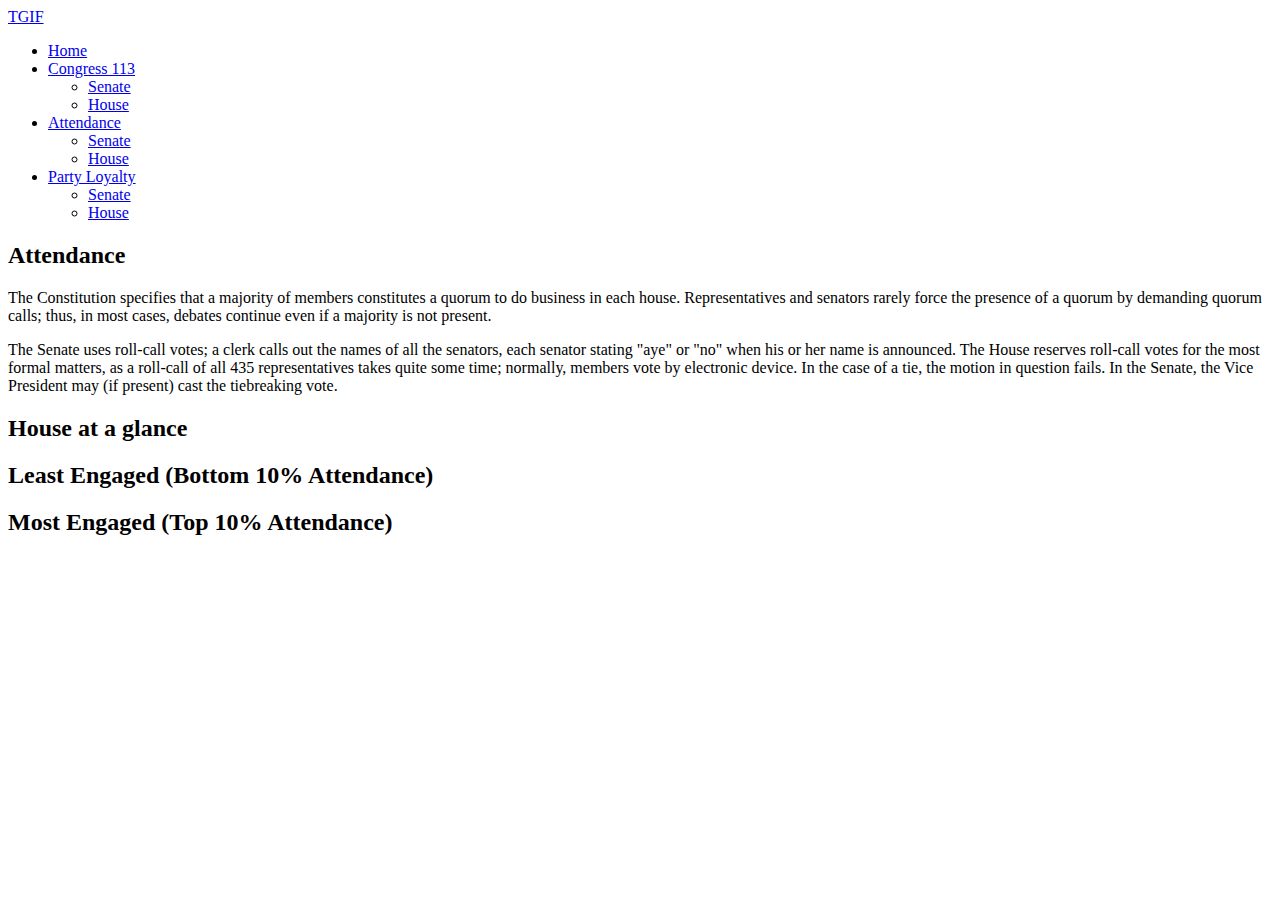
==== attendance_house.html @ 95d96d84 "Separate the js in different files and some changes in createTable()" ====
<!DOCTYPE html>
<html lang="en">

<head>

</head>

<body>
  <nav>
    <div>
      <div>
        <a href="#">TGIF</a>
      </div>
      <ul>
        <li><a href="#">Home</a></li>
        <li>
          <a href="#">Congress 113</a>
          <ul>
            <li><a href="#">Senate</a></li>
            <li><a href="#">House</a></li>
          </ul>
        </li>
        <li>
          <a href="#">Attendance</a></li>
        <ul>
          <li><a href="#">Senate</a></li>
          <li><a href="#">House</a></li>
        </ul>
        </li>
        <li>
          <a href="#">Party Loyalty</a>
          <ul>
            <li><a href="#">Senate</a></li>
            <li><a href="#">House</a></li>
          </ul>
        </li>
      </ul>
    </div>
  </nav>


  <header>
    <div>
    </div>
  </header>
  <!--Table container-->
  <div>
    <h2>Attendance</h2>
    <p>The Constitution specifies that a majority of members constitutes a quorum to do business in each house. Representatives and senators rarely force the presence of a quorum by demanding quorum calls; thus, in most cases, debates continue even
      if a majority is not present.</p>

    <p>The Senate uses roll-call votes; a clerk calls out the names of all the senators, each senator stating "aye" or "no" when his or her name is announced. The House reserves roll-call votes for the most formal matters, as a roll-call of all 435
      representatives takes quite some time; normally, members vote by electronic device. In the case of a tie, the motion in question fails. In the Senate, the Vice President may (if present) cast the tiebreaking vote.</p>

    <h2>House at a glance</h2>
    <tableid="glance_table" class="table table-striped table-hover"></table>

    <h2>Least Engaged (Bottom 10% Attendance)</h2>
    <tableid="bottom_attendance_table" class="table table-striped table-hover"></table>

    <h2>Most Engaged (Top 10% Attendance)</h2>
    <tableid="top_attendance_table" class="table table-striped table-hover"></table>

  </div>
</body>

</html>
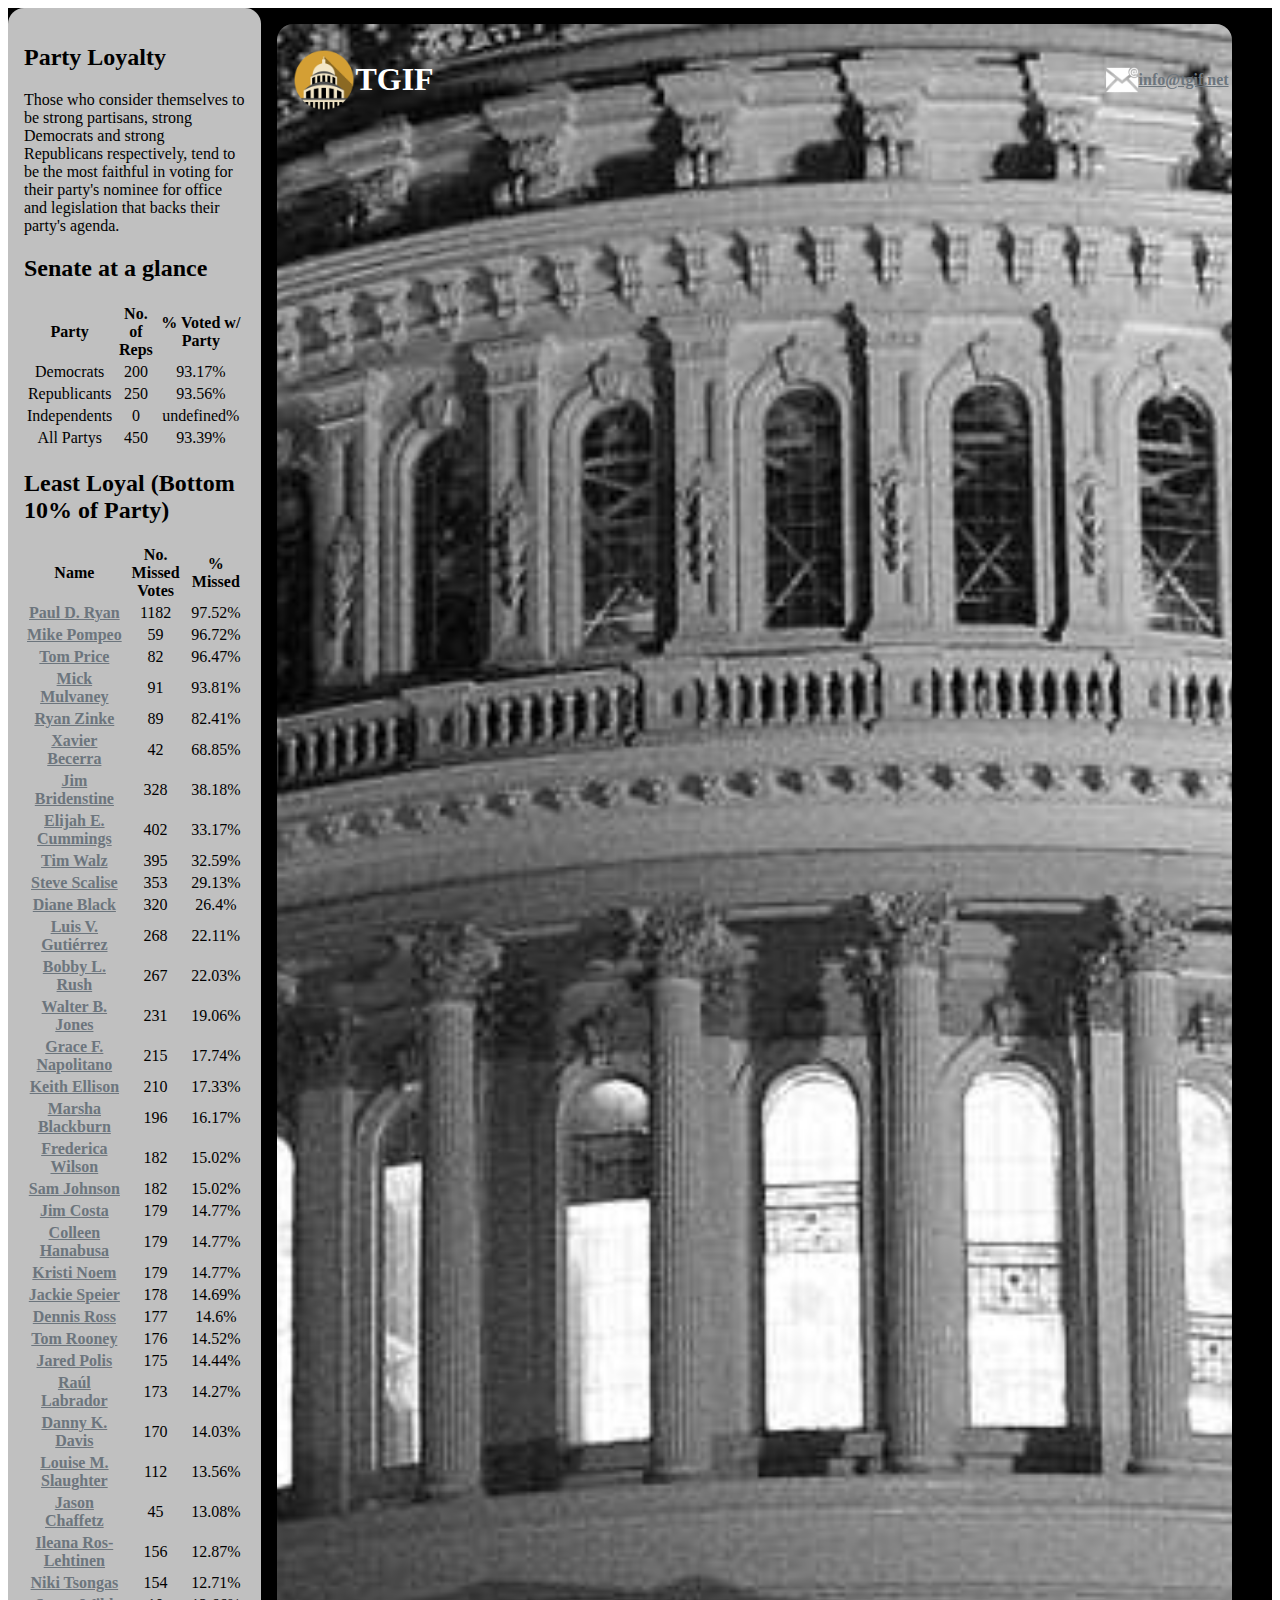
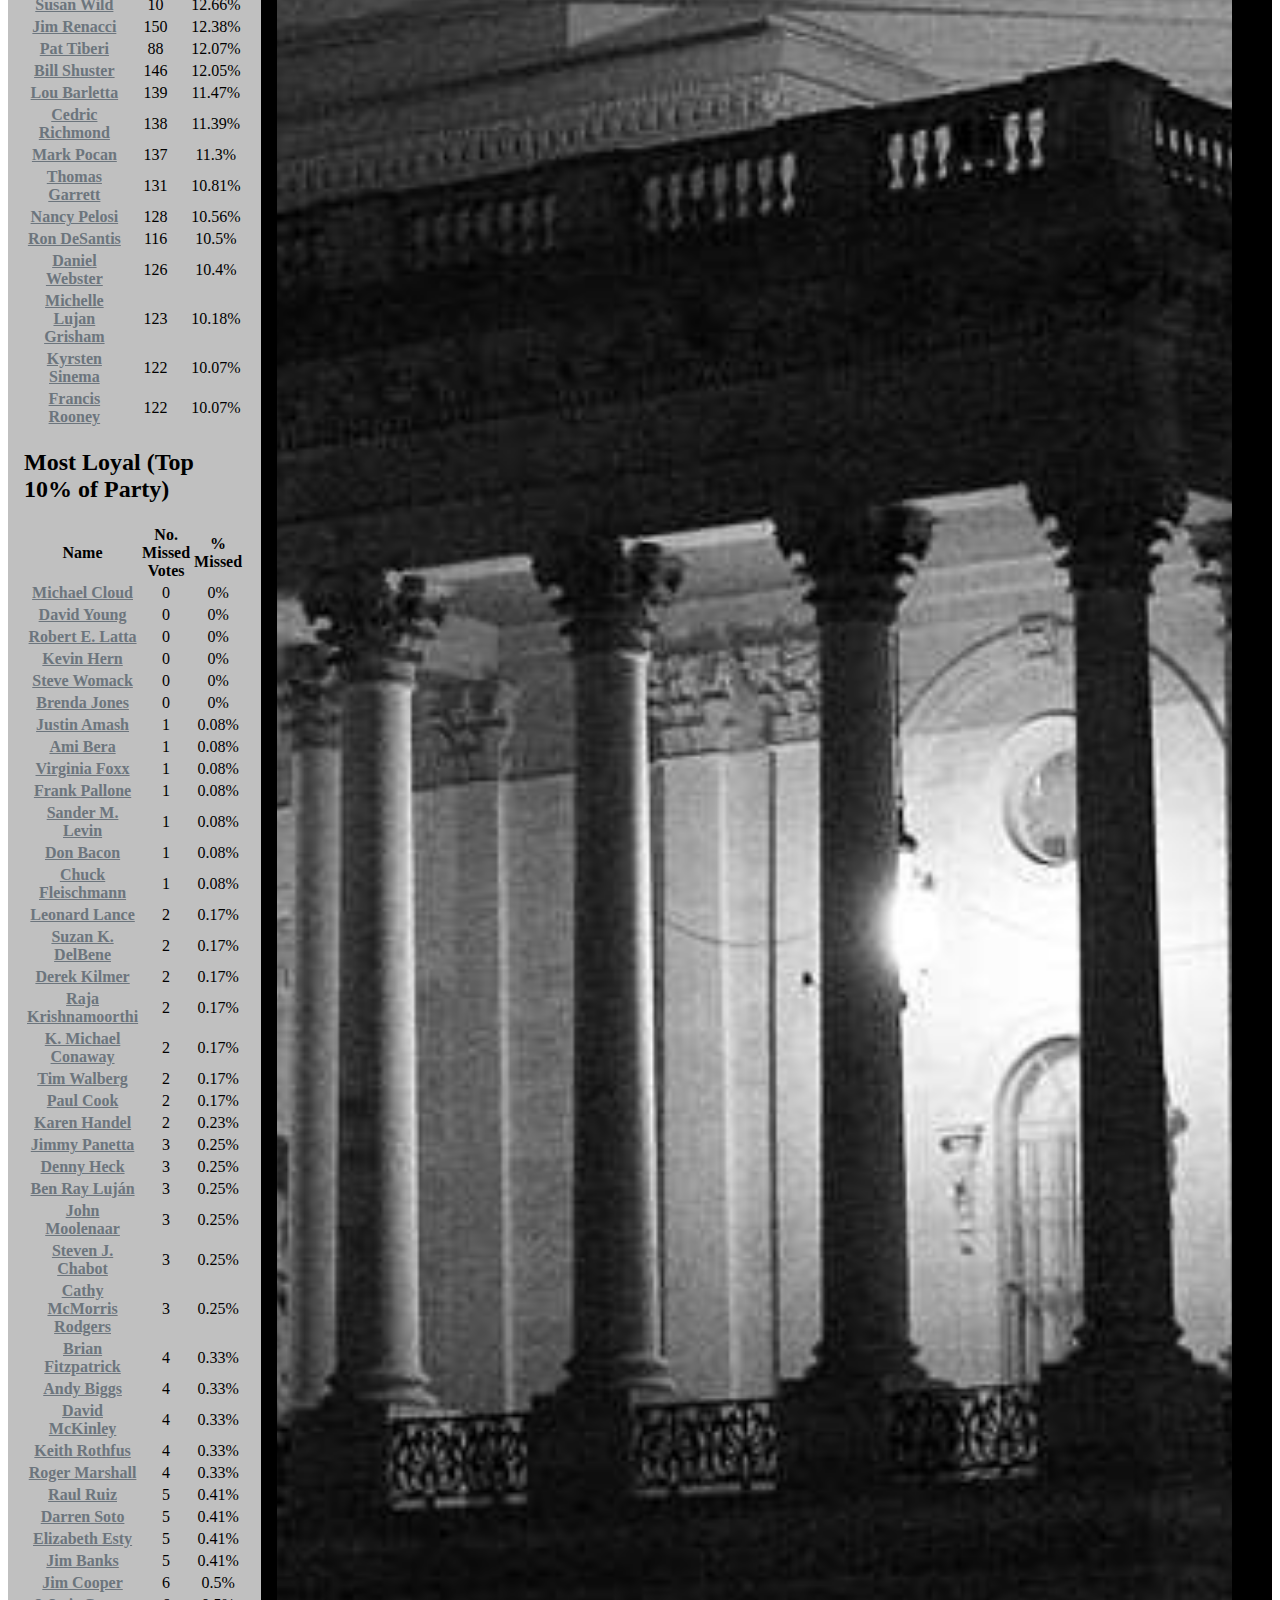
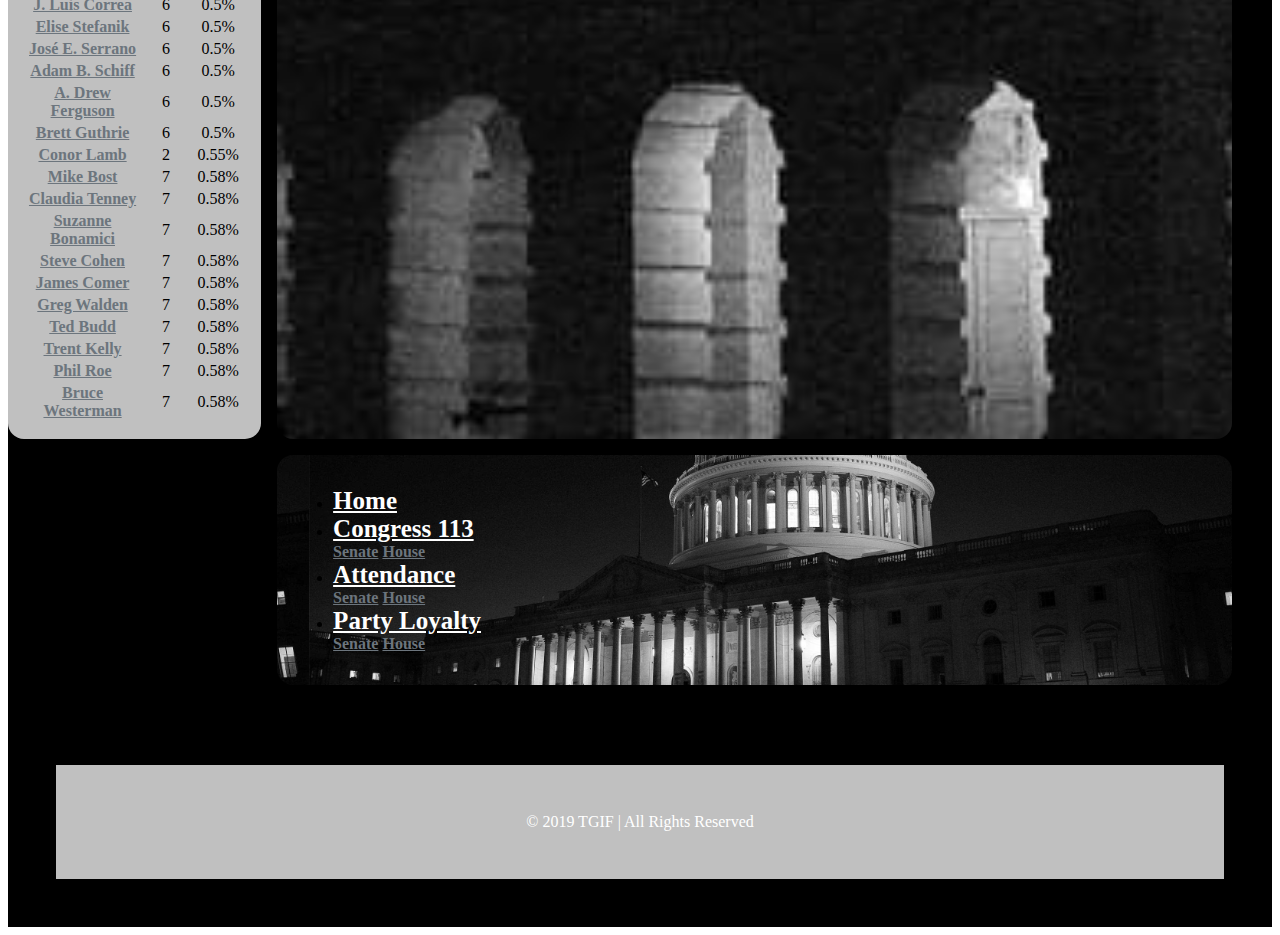
==== commit cc0c35d7: "All js working well now." ====
--- a/attendance_house.html
+++ b/attendance_house.html
@@ -2,66 +2,92 @@
 <html lang="en">
 
 <head>
+  <meta charset=UTF-8>
+  <meta name="viewport" content="width=device-width, initial-scale=1, shrink-to-fit=no">
 
+  <!-- Bootstrap CSS -->
+  <link rel="stylesheet" href="https://stackpath.bootstrapcdn.com/bootstrap/4.2.1/css/bootstrap.min.css" integrity="sha384-GJzZqFGwb1QTTN6wy59ffF1BuGJpLSa9DkKMp0DgiMDm4iYMj70gZWKYbI706tWS" crossorigin="anonymous">
+  <link rel="stylesheet" href="style/style.css">
 </head>
 
 <body>
-  <nav>
+  <div class="allPage">
+    <div class="mainTitle">
+      <header>
+        <div class="topHeader">
+          <div class="topHeaderLeft">
+            <img src="images/standard.png" alt="Logo" class="logo">
+            <h1>TGIF</h1>
+          </div>
+          <div class="topHeaderRight">
+            <img src="images/email_icon_white.png" alt="Contact icon" class="emailIcon">
+            <a href="mailto:info@tgif.net">info@tgif.net</a>
+          </div>
+        </div>
+    </div>
+    <div class="mainNav">
+      <div class="navDiv">
+        <nav>
+          <ul class="nav">
+            <li class="nav-item"><a class="nav-link" href="index.html">Home</a></li>
+            <li class="nav-item dropdown">
+              <a class="nav-link dropdown-toggle" data-toggle="dropdown" href="#" role="button" aria-haspopup="true" aria-expanded="false">Congress 113</a>
+              <div class="dropdown-menu">
+                <a class="dropdown-item" href="senate.html">Senate</a>
+                <a class="dropdown-item" href="houseOfRepresentatives.html">House</a>
+              </div>
+            </li>
+            <li class="nav-item dropdown">
+              <a class="nav-link dropdown-toggle" data-toggle="dropdown" href="#" role="button" aria-haspopup="true" aria-expanded="false">Attendance</a>
+              <div class="dropdown-menu">
+                <a class="dropdown-item" href="attendance_senate.html">Senate</a>
+                <a class="dropdown-item" href="attendance_house.html">House</a>
+              </div>
+            </li>
+            <li class="nav-item dropdown">
+              <a class="nav-link dropdown-toggle" data-toggle="dropdown" href="#" role="button" aria-haspopup="true" aria-expanded="false">Party Loyalty</a>
+              <div class="dropdown-menu">
+                <a class="dropdown-item" href="party_loyalty_senate.html">Senate</a>
+                <a class="dropdown-item" href="party_loyalty_house.html">House</a>
+              </div>
+            </li>
+          </ul>
+        </nav>
+      </div>
+    </div>
+    </header>
+    <!--Table container-->
     <div>
       <div>
-        <a href="#">TGIF</a>
+        <h2>Party Loyalty</h2>
+        <p>Those who consider themselves to be strong partisans, strong Democrats and strong Republicans respectively, tend to be the most faithful in voting for their party's nominee for office and legislation that backs their party's agenda. </p>
       </div>
-      <ul>
-        <li><a href="#">Home</a></li>
-        <li>
-          <a href="#">Congress 113</a>
-          <ul>
-            <li><a href="#">Senate</a></li>
-            <li><a href="#">House</a></li>
-          </ul>
-        </li>
-        <li>
-          <a href="#">Attendance</a></li>
-        <ul>
-          <li><a href="#">Senate</a></li>
-          <li><a href="#">House</a></li>
-        </ul>
-        </li>
-        <li>
-          <a href="#">Party Loyalty</a>
-          <ul>
-            <li><a href="#">Senate</a></li>
-            <li><a href="#">House</a></li>
-          </ul>
-        </li>
-      </ul>
+      <div>
+        <h2>Senate at a glance</h2>
+        <table id="table1" class="table table-striped table-hover"></table>
+      </div>
+      <div>
+        <h2>Least Loyal (Bottom 10% of Party)</h2>
+        <table id="table2" class="table table-striped table-hover"></table>
+      </div>
+      <div>
+        <h2>Most Loyal (Top 10% of Party)</h2>
+        <table id="table3" class="table table-striped table-hover"></table>
+      </div>
     </div>
-  </nav>
-
-
-  <header>
-    <div>
-    </div>
-  </header>
-  <!--Table container-->
-  <div>
-    <h2>Attendance</h2>
-    <p>The Constitution specifies that a majority of members constitutes a quorum to do business in each house. Representatives and senators rarely force the presence of a quorum by demanding quorum calls; thus, in most cases, debates continue even
-      if a majority is not present.</p>
-
-    <p>The Senate uses roll-call votes; a clerk calls out the names of all the senators, each senator stating "aye" or "no" when his or her name is announced. The House reserves roll-call votes for the most formal matters, as a roll-call of all 435
-      representatives takes quite some time; normally, members vote by electronic device. In the case of a tie, the motion in question fails. In the Senate, the Vice President may (if present) cast the tiebreaking vote.</p>
-
-    <h2>House at a glance</h2>
-    <tableid="glance_table" class="table table-striped table-hover"></table>
-
-    <h2>Least Engaged (Bottom 10% Attendance)</h2>
-    <tableid="bottom_attendance_table" class="table table-striped table-hover"></table>
-
-    <h2>Most Engaged (Top 10% Attendance)</h2>
-    <tableid="top_attendance_table" class="table table-striped table-hover"></table>
+    <footer class="footer">
+      <div>
+        <p>© 2019 TGIF | All Rights Reserved</p>
+      </div>
+    </footer>
 
   </div>
+  <script src="dataFiles/115_house.js"></script>
+  <script src="scripts/table.js"></script>
+  <script src="scripts/statistics.js"></script>
+  <script src="https://code.jquery.com/jquery-3.3.1.slim.min.js" integrity="sha384-q8i/X+965DzO0rT7abK41JStQIAqVgRVzpbzo5smXKp4YfRvH+8abtTE1Pi6jizo" crossorigin="anonymous"></script>
+  <script src="https://cdnjs.cloudflare.com/ajax/libs/popper.js/1.14.6/umd/popper.min.js" integrity="sha384-wHAiFfRlMFy6i5SRaxvfOCifBUQy1xHdJ/yoi7FRNXMRBu5WHdZYu1hA6ZOblgut" crossorigin="anonymous"></script>
+  <script src="https://stackpath.bootstrapcdn.com/bootstrap/4.2.1/js/bootstrap.min.js" integrity="sha384-B0UglyR+jN6CkvvICOB2joaf5I4l3gm9GU6Hc1og6Ls7i6U/mkkaduKaBhlAXv9k" crossorigin="anonymous"></script>
 </body>
 
 </html>
--- a/style/style.css
+++ b/style/style.css
@@ -0,0 +1,228 @@
+.allPage {
+  display: grid;
+  grid-template-columns: 1fr 4fr 0.1fr;
+  grid-gap: 1em;
+  background-color: currentColor;
+}
+
+.allPage>div {
+  background-color: silver;
+  padding: 1em;
+  border-radius: 1em;
+}
+
+.table th, td {
+  text-align: center;
+}
+
+.leftPanel {
+  grid-column: 1/2;
+  grid-row: 4/5;
+  display: grid;
+  grid-row-gap: 1em;
+  grid-template-columns: 1fr;
+  margin-left: 1em;
+  align-content: flex-start;
+}
+
+.mainTitle {
+  grid-column: 2/3;
+  grid-row: 1/2;
+  margin-top: 1em;
+  background-image: url("../images/capitol.jpg");
+  background-size: cover;
+  color: white;
+  background-position: top;
+}
+
+.mainNav {
+  grid-column: 2/3;
+  grid-row: 2/3;
+  background-color: #6c757d;
+  background-image: url("../images/capitol.jpg");
+  background-size: cover;
+  background-position: 2em;
+}
+
+.introduction {
+  grid-column: 2/3;
+  grid-row: 3/4;
+  background-image: url("../images/capitol.jpg");
+  background-size: cover;
+  background-position: 2em -21em;
+  color: white;
+  font-weight: bold;
+  text-shadow: 2px 2px black;
+}
+
+.mainTable {
+  grid-column: 2/3;
+  grid-row: 4/6;
+}
+
+.footer {
+  grid-column: 1/4;
+  grid-row: 6/7;
+  background-color: silver;
+  color: white;
+  margin: 1em 3em 3em 3em;
+  padding: 2em;
+  text-align: center;
+}
+
+a {
+  color: #6c757d;
+  font-weight: bold
+}
+
+a:hover {
+  color: #d49f34;
+  text-shadow: 1px 1px grey;
+}
+
+
+.nav {
+  background-color: #red;
+}
+
+.navDiv {
+  /* background-color: black; */
+}
+
+.nav-link {
+  color: white;
+  font-size: 25px;
+  font-weight: bold;
+}
+
+.topHeader {
+  display: flex;
+  justify-content: space-between;
+}
+
+.topHeaderLeft {
+  align-items: center;
+  display: flex;
+  flex-direction: row;
+  justify-content: space-between;
+  width: 15%;
+}
+
+.topHeaderRight {
+  align-items: center;
+  display: flex;
+  width: 12%;
+  justify-content: space-between;
+}
+
+.logo {
+  width: 45%;
+}
+
+.emailIcon {
+  width: 30%;
+}
+
+.makeRow {
+  align-items: baseline;
+  display: flex;
+  flex-direction: row;
+  justify-content: space-between;
+}
+
+.select {
+  display: flex;
+  justify-content: flex-start;
+  width: 50%;
+}
+
+.party {
+  width: 17%;
+}
+
+.check {
+  align-items: baseline;
+  display: flex;
+  justify-content: space-around;
+  width: 46%;
+}
+
+input {
+  display: none;
+}
+
+/* .label {
+  background: #6c757d;
+  border: 3px solid black;
+  border-radius: 4px;
+  color: white;
+  padding: 2%;
+} */
+
+input+label{
+  background: #6c757d;
+  border: 3px solid black;
+  border-radius: 4px;
+  color: white;
+  padding: 2%;
+}
+
+input+label:hover {
+  background: grey;
+  border: 3px solid black;
+}
+
+input:checked+label {
+  background: #d49f34;
+  border: 3px solid black;
+}
+/* .label:hover {
+  background: grey;
+  border: 3px solid black;
+} */
+/*
+input:checked+label {
+  background: #d49f34;
+  border: 3px solid black;
+} */
+
+/* input:not(.checked):hover+label{
+  background: grey;
+  border: 3px solid black;
+} */
+
+.state {
+  align-items: baseline;
+  display: flex;
+  justify-content: space-around;
+  width: 14%;
+}
+
+.accordion {
+  background-color: #eee;
+  color: #444;
+  cursor: pointer;
+  padding: 18px;
+  width: 100%;
+  border: none;
+  text-align: left;
+  outline: none;
+  font-size: 15px;
+  transition: 2s;
+}
+
+.active, .accordion:hover {
+  background-color: #ccc;
+}
+
+.panel {
+  padding: 0 18px;
+  background-color: white;
+  max-height: 0;
+  overflow: hidden;
+  transition: max-height 0.8s ease-out;
+}
+
+.createUserTable {
+  margin-top: 25%;
+}
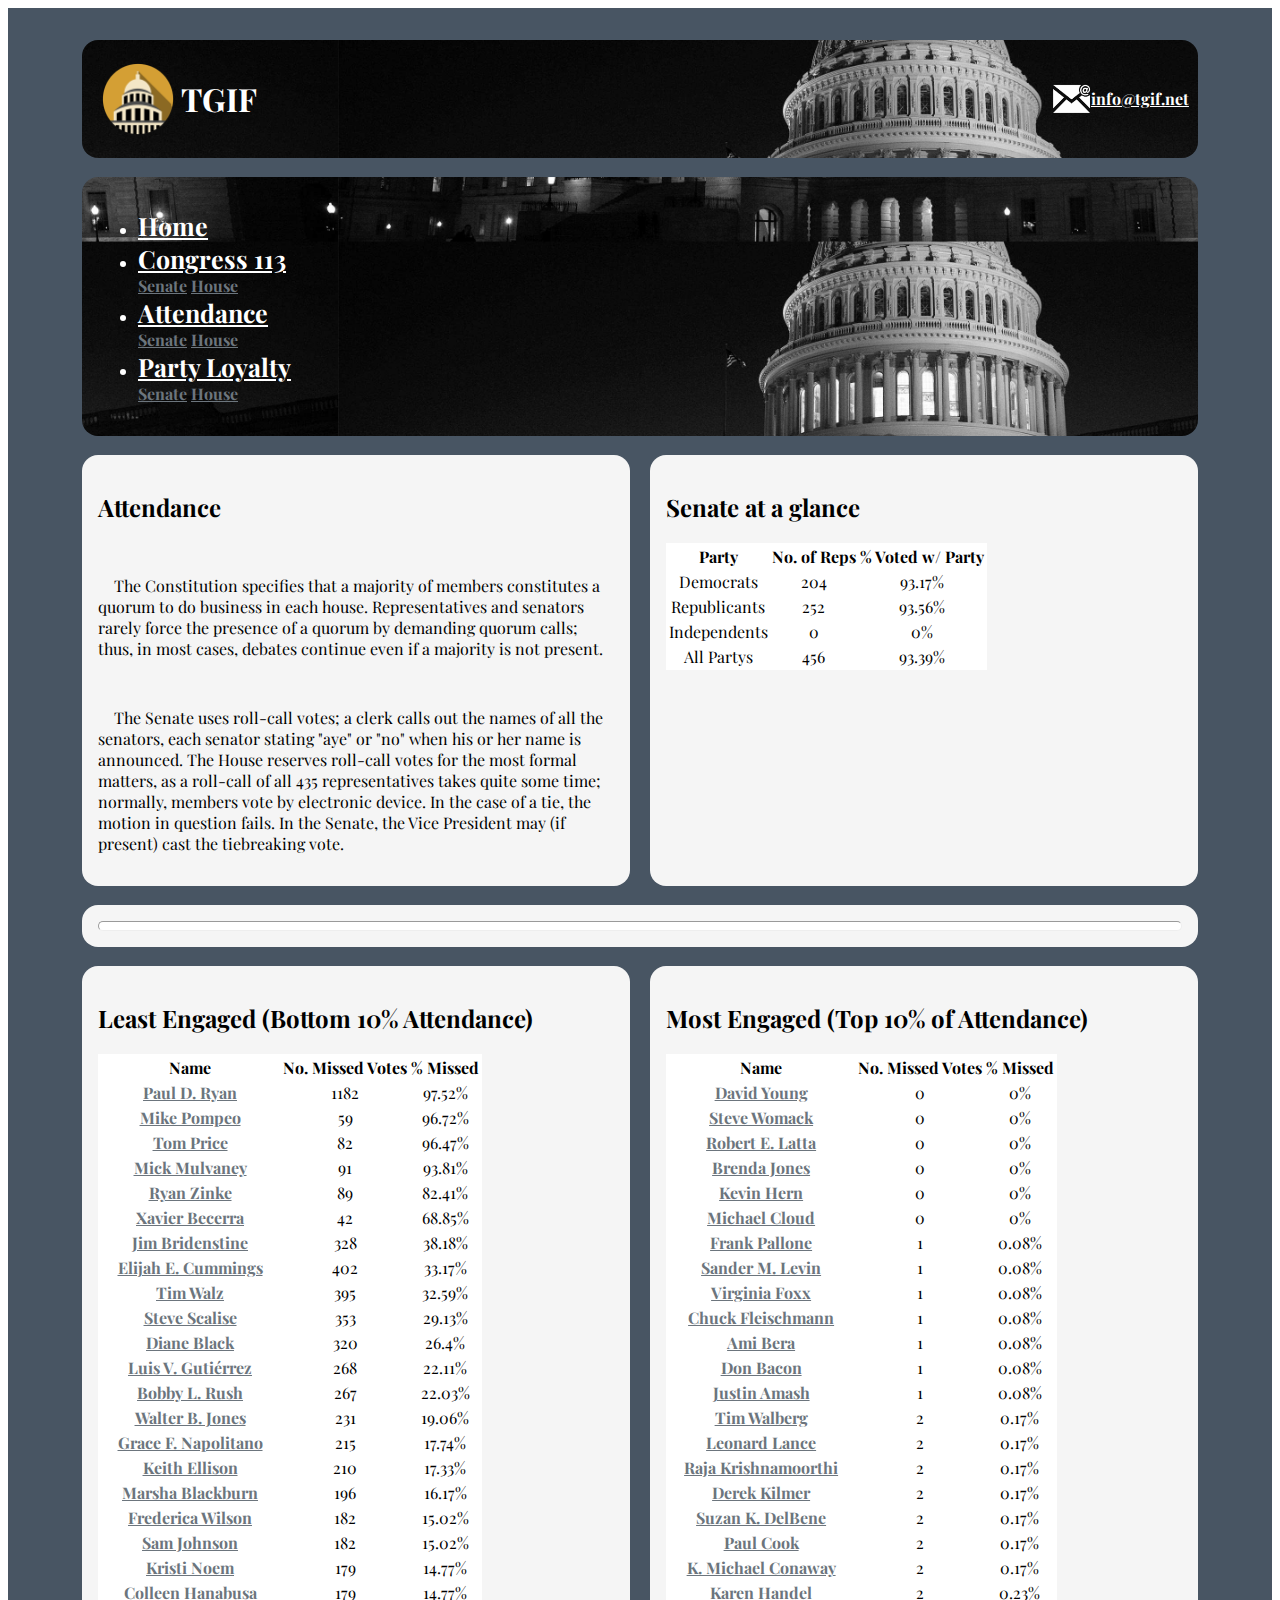
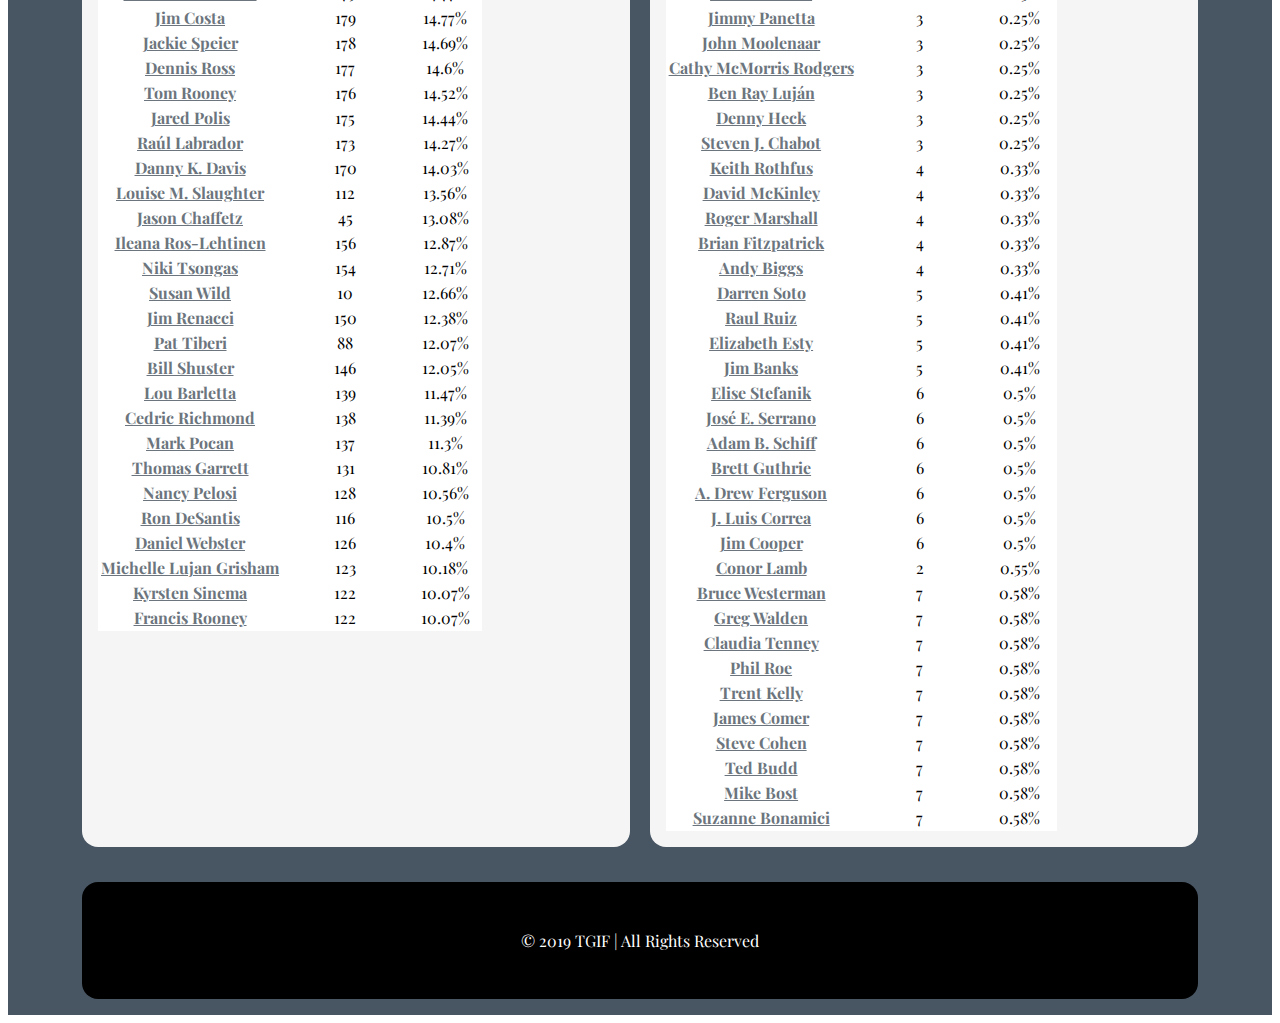
==== commit e204cb9a: "Almost everything is done." ====
--- a/attendance_house.html
+++ b/attendance_house.html
@@ -7,7 +7,8 @@
 
   <!-- Bootstrap CSS -->
   <link rel="stylesheet" href="https://stackpath.bootstrapcdn.com/bootstrap/4.2.1/css/bootstrap.min.css" integrity="sha384-GJzZqFGwb1QTTN6wy59ffF1BuGJpLSa9DkKMp0DgiMDm4iYMj70gZWKYbI706tWS" crossorigin="anonymous">
-  <link rel="stylesheet" href="style/style.css">
+  <link rel="stylesheet" href="style/statistics_style.css">
+  <link href="https://fonts.googleapis.com/css?family=Playfair+Display" rel="stylesheet">
 </head>
 
 <body>
@@ -57,24 +58,28 @@
     </div>
     </header>
     <!--Table container-->
-    <div>
-      <div>
-        <h2>Party Loyalty</h2>
-        <p>Those who consider themselves to be strong partisans, strong Democrats and strong Republicans respectively, tend to be the most faithful in voting for their party's nominee for office and legislation that backs their party's agenda. </p>
+    <!-- <div class = "introduction"> -->
+      <div class = "introduction">
+        <h2>Attendance</h2>
+        <p>The Constitution specifies that a majority of members constitutes a quorum to do business in each house. Representatives and senators rarely force the presence of a quorum by demanding quorum calls; thus, in most cases, debates continue even
+          if a majority is not present.</p>
+        <p>The Senate uses roll-call votes; a clerk calls out the names of all the senators, each senator stating "aye" or "no" when his or her name is announced. The House reserves roll-call votes for the most formal matters, as a roll-call of all 435
+          representatives takes quite some time; normally, members vote by electronic device. In the case of a tie, the motion in question fails. In the Senate, the Vice President may (if present) cast the tiebreaking vote.</p>
       </div>
-      <div>
+      <div class = "firstTable" >
         <h2>Senate at a glance</h2>
         <table id="table1" class="table table-striped table-hover"></table>
       </div>
-      <div>
-        <h2>Least Loyal (Bottom 10% of Party)</h2>
+      <div class="fullRowLine"><hr></div>
+      <div class="secondTable">
+        <h2>Least Engaged (Bottom 10% Attendance)</h2>
         <table id="table2" class="table table-striped table-hover"></table>
       </div>
-      <div>
-        <h2>Most Loyal (Top 10% of Party)</h2>
+      <div class="thirdTable">
+        <h2>Most Engaged (Top 10% of Attendance)</h2>
         <table id="table3" class="table table-striped table-hover"></table>
       </div>
-    </div>
+    <!-- </div> -->
     <footer class="footer">
       <div>
         <p>© 2019 TGIF | All Rights Reserved</p>
--- a/style/statistics_style.css
+++ b/style/statistics_style.css
@@ -0,0 +1,142 @@
+.allPage {
+  display: grid;
+  grid-template-columns: 0.2fr 2fr 2fr 0.2fr;
+  grid-gap: 1.2em;
+  background-color: #485563;
+  font-family: 'Playfair Display', serif;
+}
+
+.allPage > div {
+  background-color: whitesmoke;
+  padding: 1em;
+  border-radius: 1em;
+}
+
+a {
+  color: #6c757d;
+  font-weight: bold
+}
+
+a:hover {
+  color: #d49f34;
+  /* text-shadow: 1px 1px grey; */
+}
+
+.topHeaderRight a {
+  color: white;
+}
+
+.topHeaderRight a:hover {
+  color: #d49f34;
+}
+
+.table {
+  background-color: white;
+}
+
+.table th, td {
+  text-align: center;
+}
+
+.mainTitle {
+  grid-column: 2/4;
+  grid-row: 1/2;
+  margin-top: 2em;
+  background-image: url("../images/capitol.jpg");
+  background-size: cover;
+  color: white;
+  background-position: 16em top;
+}
+
+.nav-link {
+  color: white;
+  font-size: 25px;
+  font-weight: bold;
+}
+
+.topHeader {
+  display: flex;
+  justify-content: space-between;
+}
+
+.topHeaderLeft {
+  display: flex;
+  align-items: center;
+  flex-direction: row;
+  justify-content: space-around;
+  width: 15%;
+}
+
+.topHeaderRight {
+  align-items: center;
+  display: flex;
+  width: 12%;
+  justify-content: space-around;
+}
+
+.logo {
+  width: 45%;
+}
+
+.emailIcon {
+  width: 30%;
+}
+
+.mainNav {
+  grid-column: 2/4;
+  grid-row: 2/3;
+  background-image: url("../images/capitol.jpg");
+  background-size: cover;
+  color: white;
+  background-position: 16em 32em;
+}
+
+.introduction {
+  grid-column: 2/3;
+  grid-row: 3/4;
+
+}
+
+.introduction p {
+  text-indent: 1em;
+  padding-top: 2em;
+}
+
+.firstTable {
+  grid-column: 3/4;
+  grid-row: 3/4;
+}
+
+.fullRowLine {
+  grid-column: 2/4;
+  grid-row: 4/5;
+  background-color: transparent;
+}
+
+.fullRowLine hr {
+  background-color: white;
+  height: 0.5em;
+  margin: 0;
+  border-radius: 1em;
+}
+
+.secondTable {
+  grid-column: 2/3;
+  grid-row: 5/6;
+}
+
+.thirdTable {
+  grid-column: 3/4;
+  grid-row: 5/6;
+}
+
+.footer {
+  grid-column: 2/4;
+  grid-row: 6/7;
+  background-color: black;
+  color: white;
+  margin: 1em 0em 1em 0em;
+  padding: 2em;
+  text-align: center;
+  border-radius: 1em;
+}
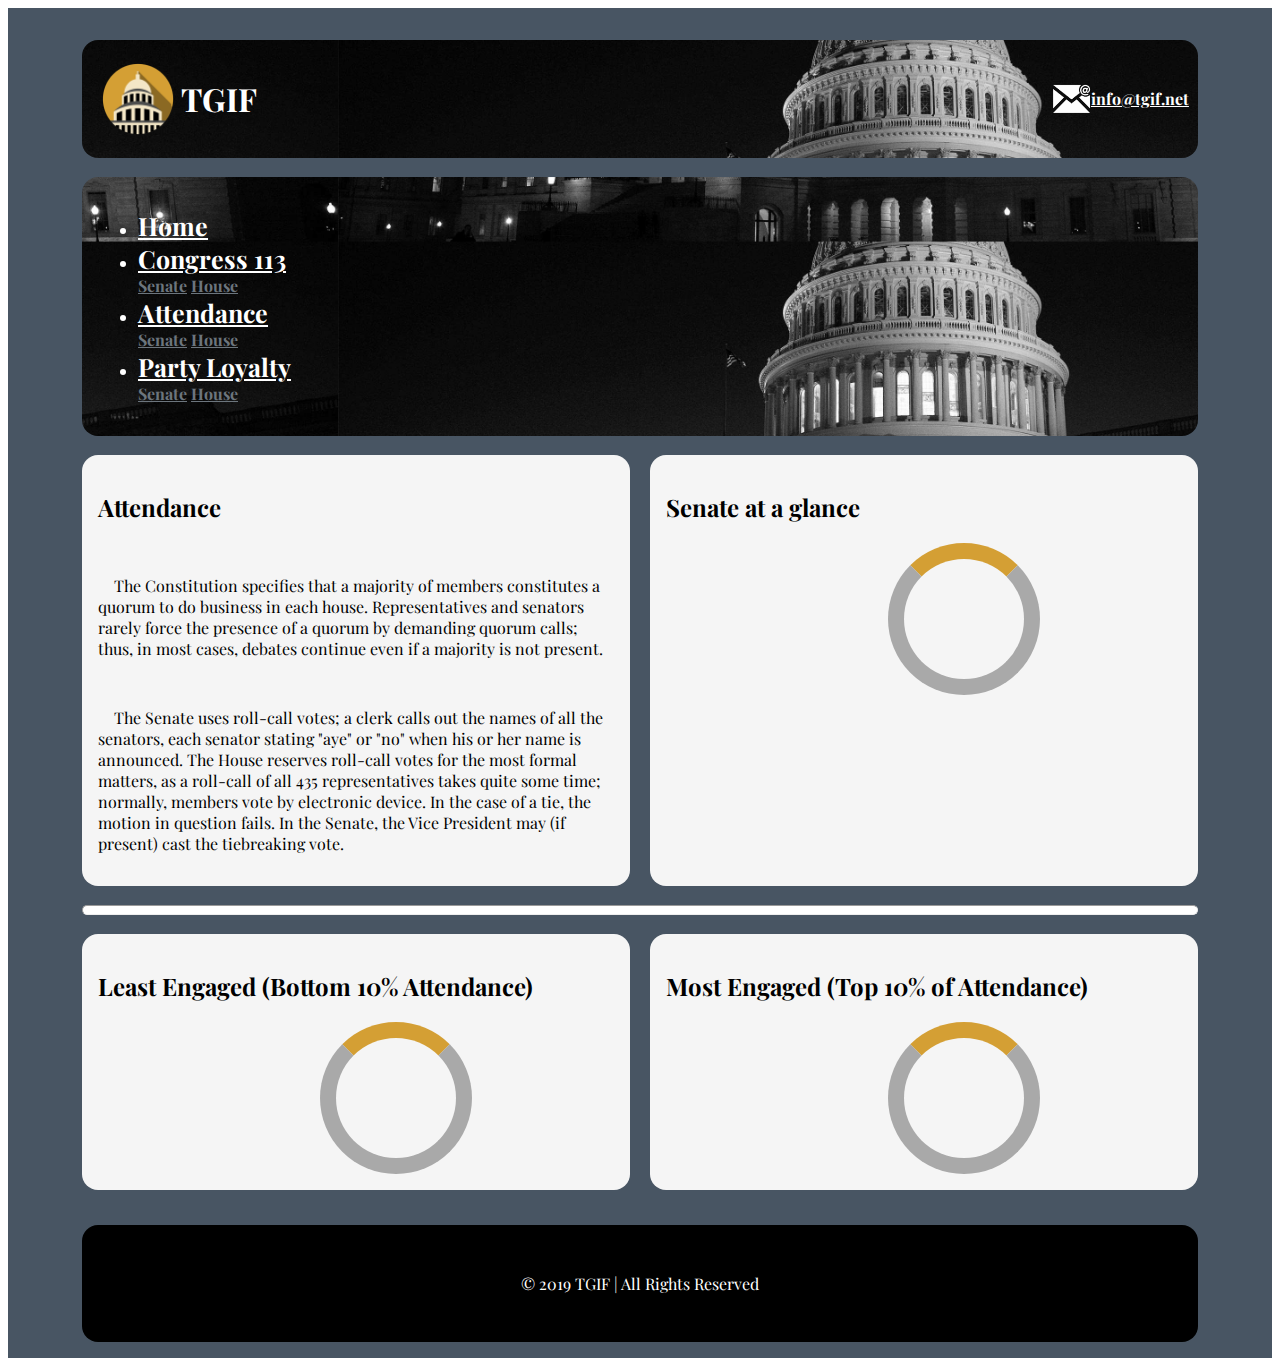
==== commit e4b918f5: "Loading indicator and fixed header on tables" ====
--- a/attendance_house.html
+++ b/attendance_house.html
@@ -59,26 +59,36 @@
     </header>
     <!--Table container-->
     <!-- <div class = "introduction"> -->
-      <div class = "introduction">
-        <h2>Attendance</h2>
-        <p>The Constitution specifies that a majority of members constitutes a quorum to do business in each house. Representatives and senators rarely force the presence of a quorum by demanding quorum calls; thus, in most cases, debates continue even
-          if a majority is not present.</p>
-        <p>The Senate uses roll-call votes; a clerk calls out the names of all the senators, each senator stating "aye" or "no" when his or her name is announced. The House reserves roll-call votes for the most formal matters, as a roll-call of all 435
-          representatives takes quite some time; normally, members vote by electronic device. In the case of a tie, the motion in question fails. In the Senate, the Vice President may (if present) cast the tiebreaking vote.</p>
-      </div>
-      <div class = "firstTable" >
-        <h2>Senate at a glance</h2>
+    <div class="introduction">
+      <h2>Attendance</h2>
+      <p>The Constitution specifies that a majority of members constitutes a quorum to do business in each house. Representatives and senators rarely force the presence of a quorum by demanding quorum calls; thus, in most cases, debates continue
+        even
+        if a majority is not present.</p>
+      <p>The Senate uses roll-call votes; a clerk calls out the names of all the senators, each senator stating "aye" or "no" when his or her name is announced. The House reserves roll-call votes for the most formal matters, as a roll-call of all
+        435
+        representatives takes quite some time; normally, members vote by electronic device. In the case of a tie, the motion in question fails. In the Senate, the Vice President may (if present) cast the tiebreaking vote.</p>
+    </div>
+    <div class="firstTable">
+      <h2>Senate at a glance</h2>
+      <div class="loader">
         <table id="table1" class="table table-striped table-hover"></table>
       </div>
-      <div class="fullRowLine"><hr></div>
-      <div class="secondTable">
-        <h2>Least Engaged (Bottom 10% Attendance)</h2>
+    </div>
+    <div id="fullRowLine" class="fullRowLine">
+      <hr>
+    </div>
+    <div class="secondTable">
+      <h2>Least Engaged (Bottom 10% Attendance)</h2>
+      <div class="loader">
         <table id="table2" class="table table-striped table-hover"></table>
       </div>
-      <div class="thirdTable">
-        <h2>Most Engaged (Top 10% of Attendance)</h2>
+    </div>
+    <div class="thirdTable">
+      <h2>Most Engaged (Top 10% of Attendance)</h2>
+      <div class="loader">
         <table id="table3" class="table table-striped table-hover"></table>
       </div>
+    </div>
     <!-- </div> -->
     <footer class="footer">
       <div>
--- a/style/statistics_style.css
+++ b/style/statistics_style.css
@@ -32,6 +32,12 @@
 
 .table {
   background-color: white;
+}
+
+.table th {
+  background-color: darkgrey;
+  color: white;
+  font-size: 1.2em;
 }
 
 .table th, td {
@@ -119,6 +125,10 @@
   margin: 0;
   border-radius: 1em;
 }
+#fullRowLine {
+  background-color: transparent;
+  padding: 0;
+}
 
 .secondTable {
   grid-column: 2/3;
@@ -140,3 +150,22 @@
   text-align: center;
   border-radius: 1em;
 }
+
+.loader {
+  /* overflow: hidden; */
+  border: 16px solid #a9a9a9;
+  border-radius: 50%;
+  border-top: 16px solid  #d49f34;
+  width: 120px;
+  height: 120px;
+  z-index: 500000000;
+  animation: spin 2s linear infinite;
+  vertical-align: middle;
+  position: relative;
+  left: 43%;
+}
+
+@keyframes spin {
+  0% { transform: rotate(0deg); }
+  100% { transform: rotate(360deg); }
+}
